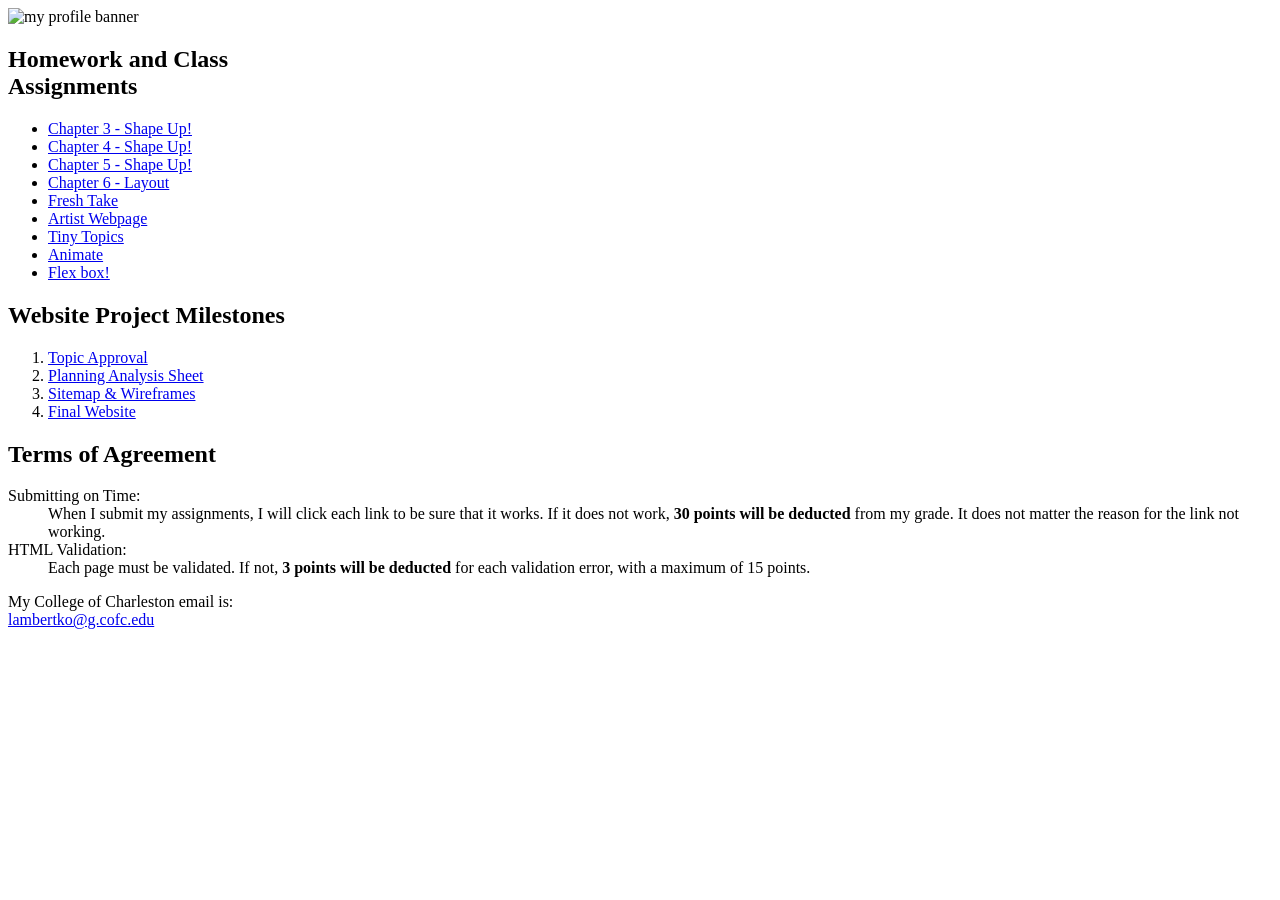
==== index.html @ 7686defd "Home page" ====
<!DOCTYPE html>
<html lang="en">

<head>
    <meta charset="utf-8">
    <title> Assignment Page! </title>
    <link rel="stylesheet" href="assignment.css">
</head>
<body>
    <div id="wrapper">
    <header>
        <img src="semester_banner.jpg" alt="my profile banner" height="250">
    </header>

<main>
    <div id="homework">
<h2> Homework and Class <br>Assignments</h2>
<ul>
   <li>
    <a href="shape_up_exercises/shape_up.html">Chapter 3 - Shape Up!</a>
   </li>
    <li>
    <a href="shape_up4/shape_up.html">Chapter 4 - Shape Up!</a>
    </li>
    <li>
    <a href="shape_up5/shape_up.html">Chapter 5 - Shape Up!</a>
    </li>
    <li>
    <a href="chapter_6Layout/index.html">Chapter 6 - Layout</a>
    </li>
    <li>
    <a href="freshtake/gallery.html">Fresh Take</a>
    </li>
    <li>
    <a href="artists/artistIndex.html">Artist Webpage</a>
    </li>
    <li>
    <a href="tinyTopic/tinyTopics.html">Tiny Topics</a>
    </li>
    <li>
        <a href="animate/animHTML.html">Animate</a>
    </li>
    <li>
        <a href="more flexbox/Why Can't We Have Nice Things_.html">Flex box!</a>
    </li>
</ul>
    </div>
    <div id="milestones">
<h2> Website Project Milestones</h2>
<ol>
    <li>
    <a href="semesterProject/approval1.html">Topic Approval</a>
    </li>
    <li>
        <a href="semesterProject/planning analysis/planning.html">Planning Analysis Sheet</a>
    </li>
    <li>
    <a href="semesterProject/Sitemap & wireframes.pdf">Sitemap & Wireframes</a>
    </li>
    <li>
        <a href="semesterProject/final website/index.html">Final Website</a>
    </li>
</ol>
    </div>

    <div id="terms">
<h2> Terms of Agreement</h2>
<dl>
<dt>Submitting on Time:</dt>
<dd>When I submit my assignments, I will click each link to be sure that it works. If it does 
    not work, <b>30 points will be deducted</b> from my grade. It does not matter the reason for 
    the link not working.
</dd>
<dt>HTML Validation:</dt>
<dd>Each page must be validated. If not, <b>3 points will be deducted</b> for each validation 
error, with a maximum of 15 points. </dd>
</dl>
    </div>


</main>
<footer>
    <p>My College of Charleston email is: <a href="mailto:lambertko@g.cofc.edu"> <br>lambertko@g.cofc.edu</a></p>
</footer>

    </div>
</body>



</html>
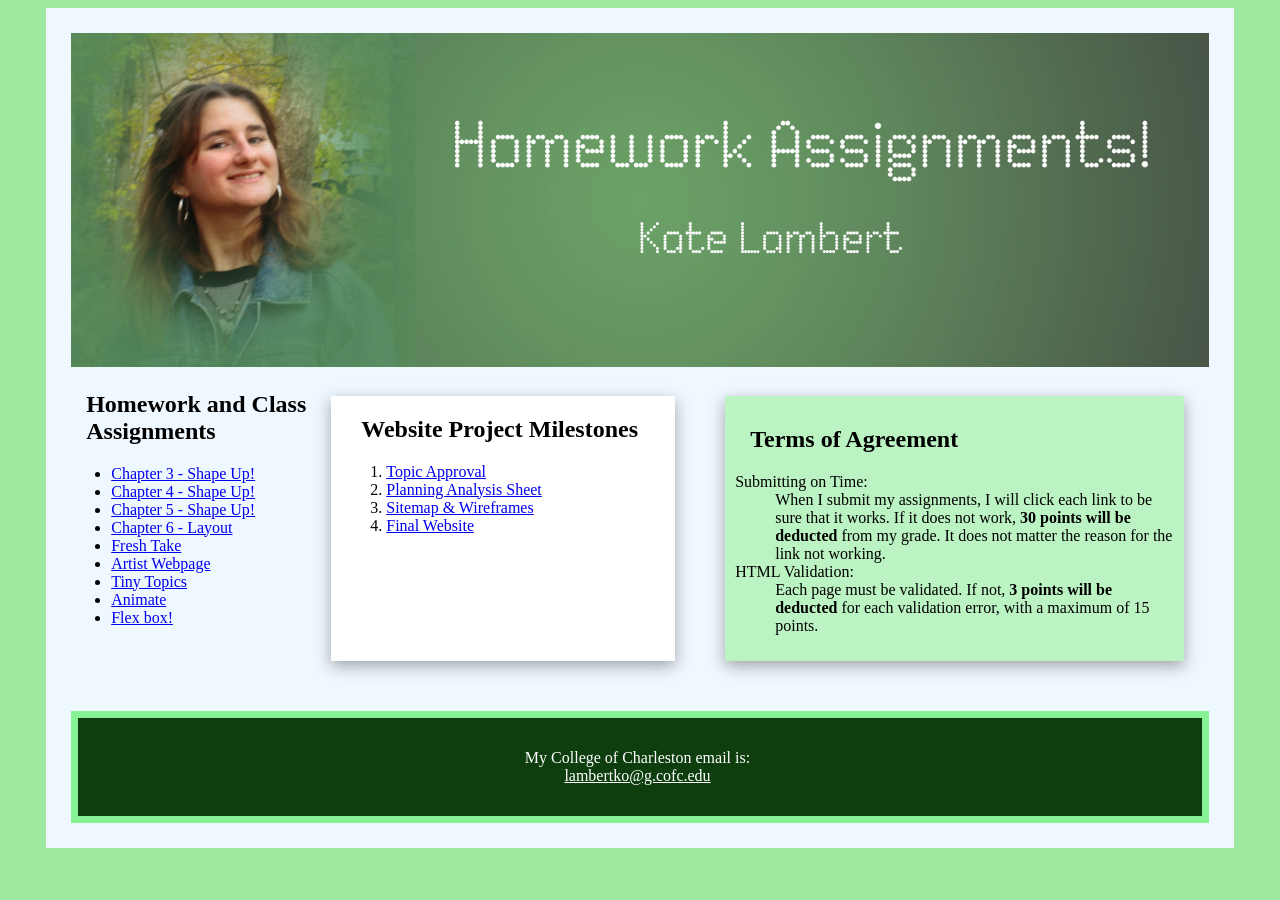
==== commit 0791af4a: "Update index.html" ====
--- a/index.html
+++ b/index.html
@@ -3,7 +3,7 @@
 
 <head>
     <meta charset="utf-8">
-    <title> Assignment Page! </title>
+    <title> My Portfolio! </title>
     <link rel="stylesheet" href="assignment.css">
 </head>
 <body>
@@ -13,7 +13,7 @@
     </header>
 
 <main>
-    <div id="homework">
+    <div id="Projects">
 <h2> Homework and Class <br>Assignments</h2>
 <ul>
    <li>
@@ -88,4 +88,4 @@
 
 
 
-</html>+</html>
--- a/assignment.css
+++ b/assignment.css
@@ -0,0 +1,79 @@
+body{
+    background-color: rgb(160, 233, 160);
+    font-family: Georgia, 'Times New Roman', Times, serif;
+}
+
+img {
+    max-width: 100%;
+    height: auto;
+}
+
+#wrapper {
+    background-color: aliceblue;
+    width: 90%;
+    margin: auto;
+    padding: 25px;
+}
+
+main {
+    display: flex;
+}
+
+#homework {
+    flex: 4;
+    background-color: rgb(187, 243, 194);
+    padding-left: 30px;
+    box-shadow: rgba(0, 0, 0, 0.35) 0px 5px 15px;
+    margin: 25px;
+
+}
+
+#milestones {
+    background-color: rgb(255, 255, 255);
+    flex: 3;
+    padding-left: 15px;
+    box-shadow: rgba(0, 0, 0, 0.35) 0px 5px 15px;
+    margin: 25px;
+
+    
+}
+
+#terms {
+    flex: 4;
+    background-color: rgb(187, 243, 194);
+    border: 1px black;
+    padding: 10px;
+    box-shadow: rgba(0, 0, 0, 0.35) 0px 5px 15px;
+    margin: 25px;
+
+}
+
+footer {
+    text-align: center;
+    color: white;
+    background-color: rgb(14, 62, 14);
+    padding: 15px;
+    margin-top: 25px;
+    border: 7px solid rgb(134, 242, 148);
+}
+
+h2 {
+    padding-left: 15px;
+}
+footer a{
+    color: white;
+    padding: 5px;
+}
+
+/*mobile style */
+@media (max-width:600px){ 
+    /*the important styles */
+    #wrapper{width: 100%; padding: 15px;}
+    header {width: 100%;}
+    main {  flex-direction: column;
+            width: 100%;
+            padding: 15px;
+            padding-left: 5px;}  
+    footer { width: 95%;
+            padding-right: 5px;}    
+}
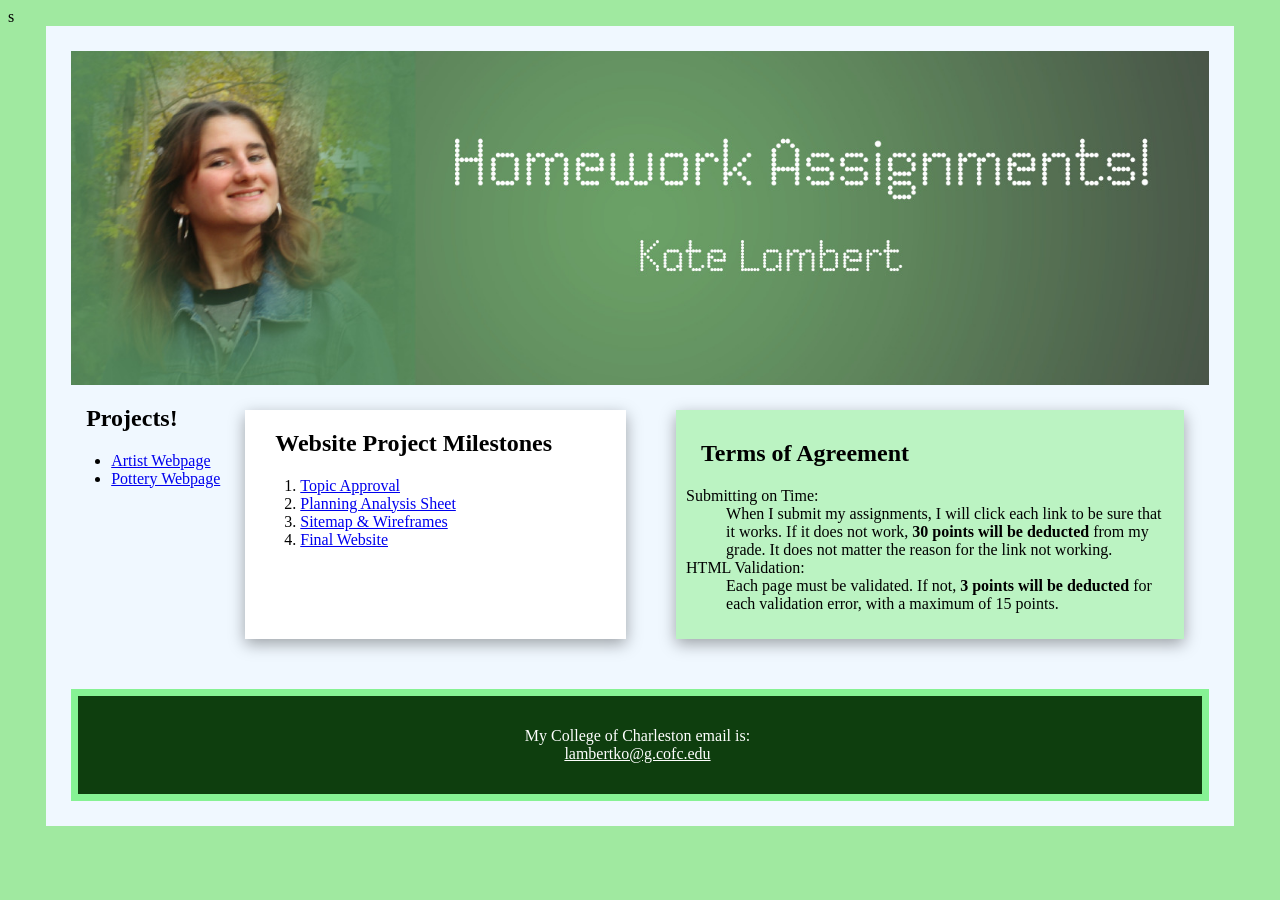
==== commit 580b8d6c: "Update index.html" ====
--- a/index.html
+++ b/index.html
@@ -1,4 +1,4 @@
-<!DOCTYPE html>
+s<!DOCTYPE html>
 <html lang="en">
 
 <head>
@@ -14,34 +14,13 @@
 
 <main>
     <div id="Projects">
-<h2> Homework and Class <br>Assignments</h2>
+<h2> Projects! </h2>
 <ul>
-   <li>
-    <a href="shape_up_exercises/shape_up.html">Chapter 3 - Shape Up!</a>
-   </li>
-    <li>
-    <a href="shape_up4/shape_up.html">Chapter 4 - Shape Up!</a>
-    </li>
-    <li>
-    <a href="shape_up5/shape_up.html">Chapter 5 - Shape Up!</a>
-    </li>
-    <li>
-    <a href="chapter_6Layout/index.html">Chapter 6 - Layout</a>
-    </li>
-    <li>
-    <a href="freshtake/gallery.html">Fresh Take</a>
-    </li>
     <li>
     <a href="artists/artistIndex.html">Artist Webpage</a>
     </li>
     <li>
-    <a href="tinyTopic/tinyTopics.html">Tiny Topics</a>
-    </li>
-    <li>
-        <a href="animate/animHTML.html">Animate</a>
-    </li>
-    <li>
-        <a href="more flexbox/Why Can't We Have Nice Things_.html">Flex box!</a>
+        <a href="semesterProject/final website/index.html">Pottery Webpage</a>
     </li>
 </ul>
     </div>
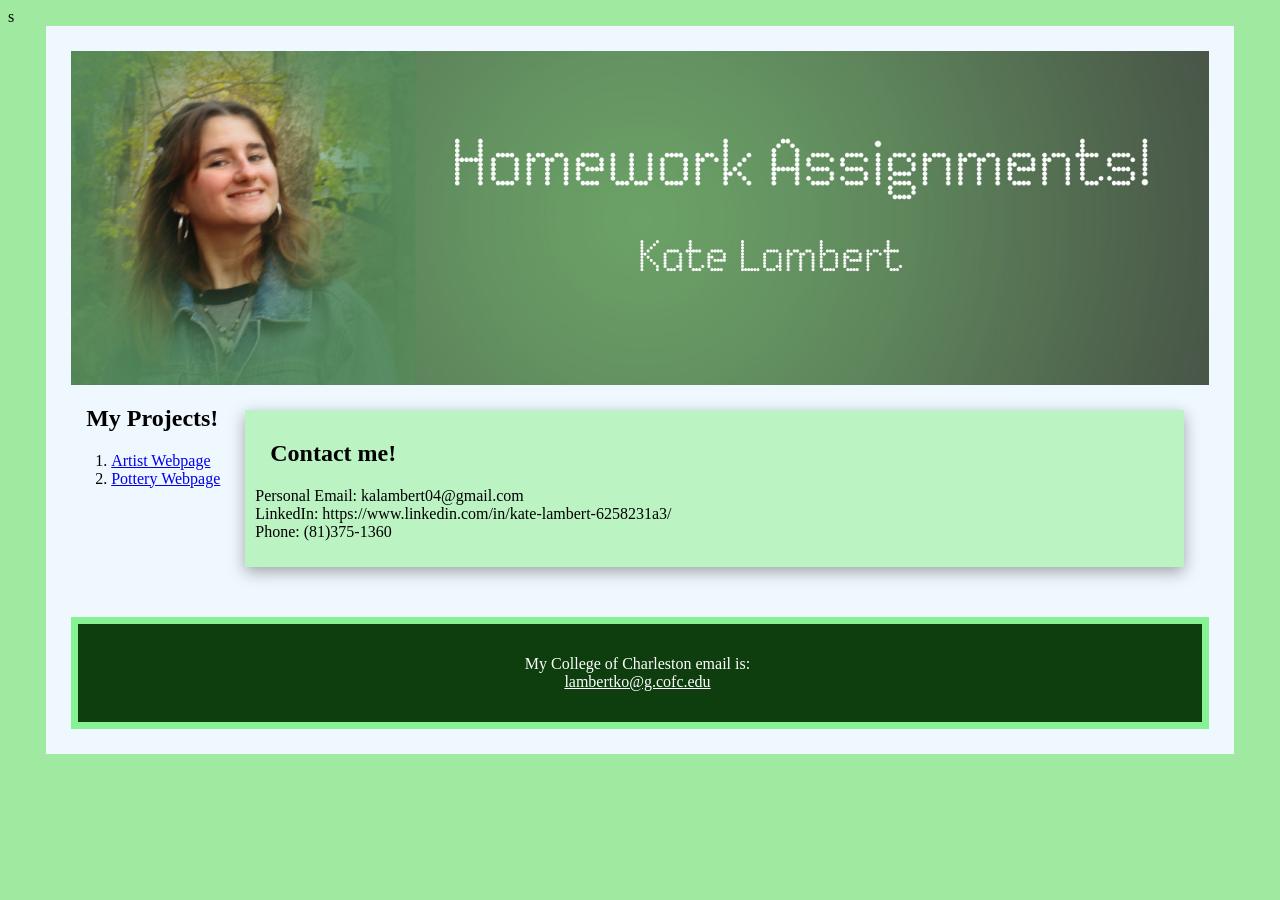
==== commit 708df8be: "Update index.html" ====
--- a/index.html
+++ b/index.html
@@ -14,45 +14,23 @@
 
 <main>
     <div id="Projects">
-<h2> Projects! </h2>
-<ul>
+<h2> My Projects!</h2>
+<ol>
     <li>
     <a href="artists/artistIndex.html">Artist Webpage</a>
     </li>
     <li>
         <a href="semesterProject/final website/index.html">Pottery Webpage</a>
     </li>
-</ul>
-    </div>
-    <div id="milestones">
-<h2> Website Project Milestones</h2>
-<ol>
-    <li>
-    <a href="semesterProject/approval1.html">Topic Approval</a>
-    </li>
-    <li>
-        <a href="semesterProject/planning analysis/planning.html">Planning Analysis Sheet</a>
-    </li>
-    <li>
-    <a href="semesterProject/Sitemap & wireframes.pdf">Sitemap & Wireframes</a>
-    </li>
-    <li>
-        <a href="semesterProject/final website/index.html">Final Website</a>
-    </li>
 </ol>
     </div>
 
     <div id="terms">
-<h2> Terms of Agreement</h2>
+<h2> Contact me!</h2>
 <dl>
-<dt>Submitting on Time:</dt>
-<dd>When I submit my assignments, I will click each link to be sure that it works. If it does 
-    not work, <b>30 points will be deducted</b> from my grade. It does not matter the reason for 
-    the link not working.
-</dd>
-<dt>HTML Validation:</dt>
-<dd>Each page must be validated. If not, <b>3 points will be deducted</b> for each validation 
-error, with a maximum of 15 points. </dd>
+<dt>Personal Email: kalambert04@gmail.com</dt>
+<dt>LinkedIn: https://www.linkedin.com/in/kate-lambert-6258231a3/</dt>
+<dt>Phone: (81)375-1360 </dt>
 </dl>
     </div>
 
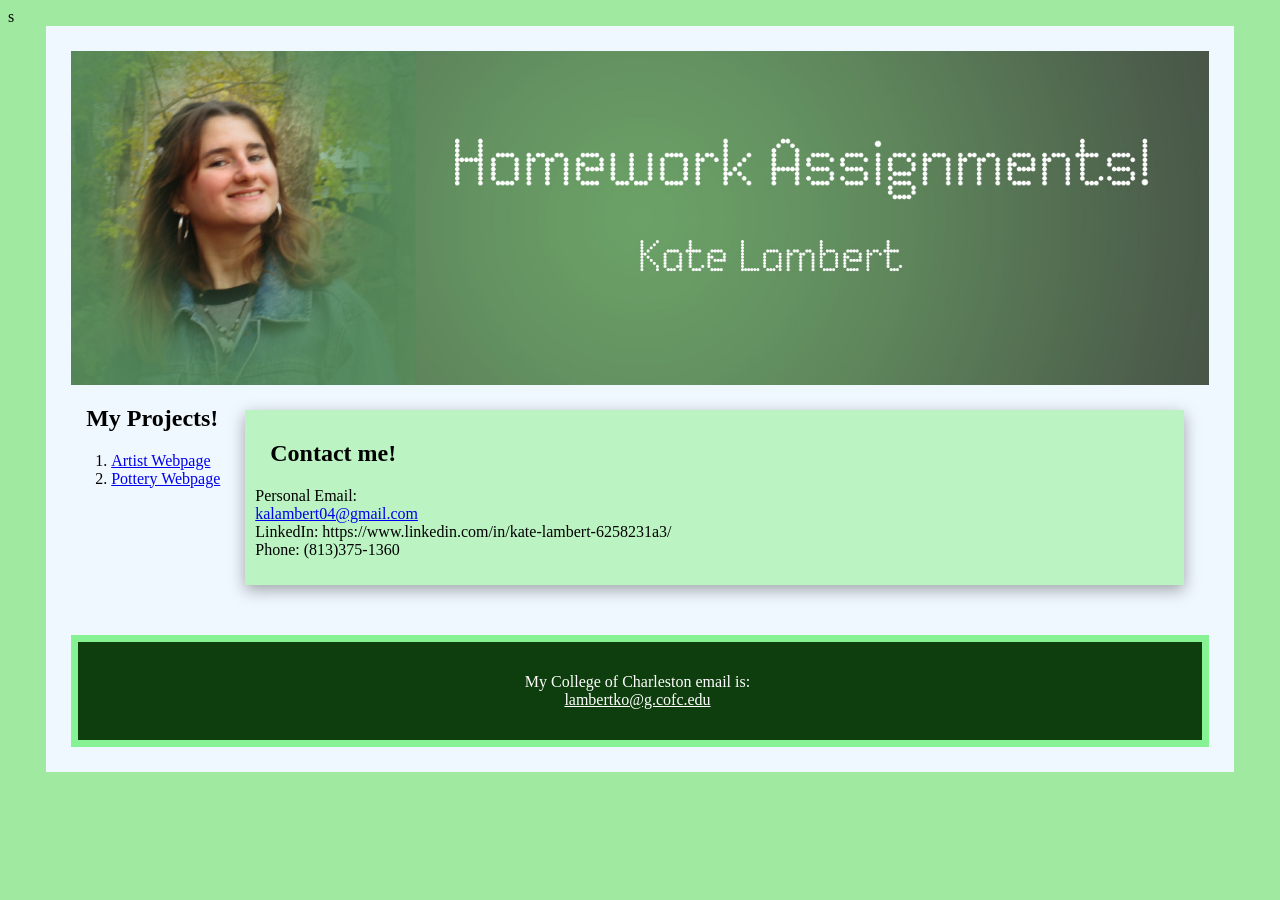
==== commit f976d20f: "Update index.html" ====
--- a/index.html
+++ b/index.html
@@ -28,9 +28,9 @@
     <div id="terms">
 <h2> Contact me!</h2>
 <dl>
-<dt>Personal Email: kalambert04@gmail.com</dt>
+<dt>Personal Email: <a href="mailto:kalambert04@gmail.com"> <br>kalambert04@gmail.com</a></dt>
 <dt>LinkedIn: https://www.linkedin.com/in/kate-lambert-6258231a3/</dt>
-<dt>Phone: (81)375-1360 </dt>
+<dt>Phone: (813)375-1360 </dt>
 </dl>
     </div>
 
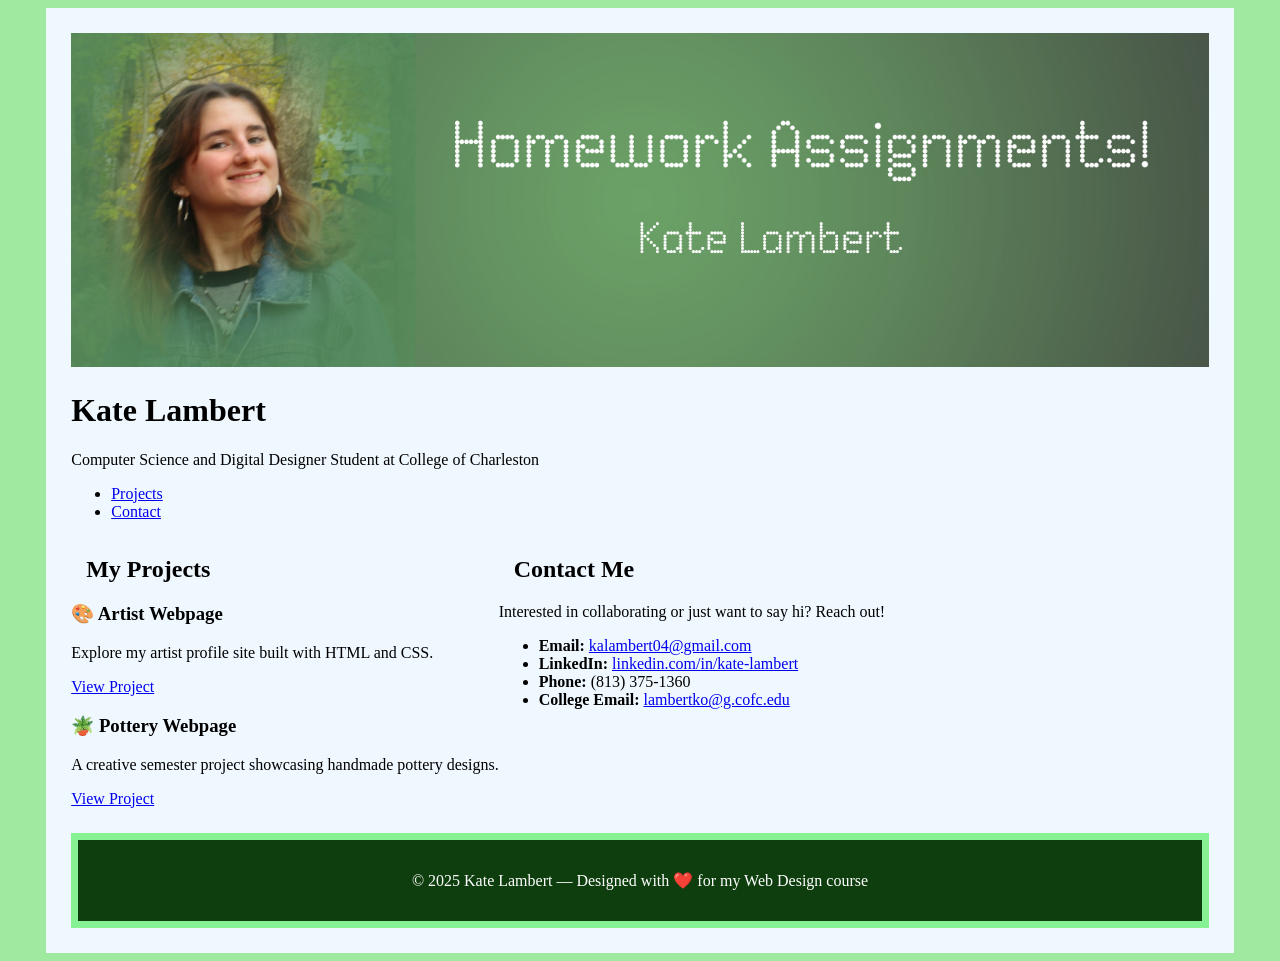
==== commit 56a2bf94: "Update index.html" ====
--- a/index.html
+++ b/index.html
@@ -1,48 +1,60 @@
-s<!DOCTYPE html>
+<!DOCTYPE html>
 <html lang="en">
-
 <head>
     <meta charset="utf-8">
-    <title> My Portfolio! </title>
+    <meta name="viewport" content="width=device-width, initial-scale=1.0">
+    <title>Kate Lambert | Portfolio</title>
     <link rel="stylesheet" href="assignment.css">
 </head>
+
 <body>
     <div id="wrapper">
-    <header>
-        <img src="semester_banner.jpg" alt="my profile banner" height="250">
-    </header>
+        <header>
+            <img src="semester_banner.jpg" alt="Portfolio banner for Kate Lambert" class="banner">
+            <h1>Kate Lambert</h1>
+            <p class="tagline">Computer Science and Digital Designer Student at College of Charleston</p>
+        </header>
 
-<main>
-    <div id="Projects">
-<h2> My Projects!</h2>
-<ol>
-    <li>
-    <a href="artists/artistIndex.html">Artist Webpage</a>
-    </li>
-    <li>
-        <a href="semesterProject/final website/index.html">Pottery Webpage</a>
-    </li>
-</ol>
-    </div>
+        <nav>
+            <ul>
+                <li><a href="#projects">Projects</a></li>
+                <li><a href="#contact">Contact</a></li>
+            </ul>
+        </nav>
 
-    <div id="terms">
-<h2> Contact me!</h2>
-<dl>
-<dt>Personal Email: <a href="mailto:kalambert04@gmail.com"> <br>kalambert04@gmail.com</a></dt>
-<dt>LinkedIn: https://www.linkedin.com/in/kate-lambert-6258231a3/</dt>
-<dt>Phone: (813)375-1360 </dt>
-</dl>
-    </div>
+        <main>
+            <section id="projects">
+                <h2>My Projects</h2>
+                <div class="project-list">
+                    <div class="project-card">
+                        <h3>🎨 Artist Webpage</h3>
+                        <p>Explore my artist profile site built with HTML and CSS.</p>
+                        <a href="artists/artistIndex.html" class="btn">View Project</a>
+                    </div>
 
+                    <div class="project-card">
+                        <h3>🪴 Pottery Webpage</h3>
+                        <p>A creative semester project showcasing handmade pottery designs.</p>
+                        <a href="semesterProject/final website/index.html" class="btn">View Project</a>
+                    </div>
+                </div>
+            </section>
 
-</main>
-<footer>
-    <p>My College of Charleston email is: <a href="mailto:lambertko@g.cofc.edu"> <br>lambertko@g.cofc.edu</a></p>
-</footer>
+            <section id="contact">
+                <h2>Contact Me</h2>
+                <p>Interested in collaborating or just want to say hi? Reach out!</p>
+                <ul class="contact-info">
+                    <li><strong>Email:</strong> <a href="mailto:kalambert04@gmail.com">kalambert04@gmail.com</a></li>
+                    <li><strong>LinkedIn:</strong> <a href="https://www.linkedin.com/in/kate-lambert-6258231a3/" target="_blank">linkedin.com/in/kate-lambert</a></li>
+                    <li><strong>Phone:</strong> (813) 375-1360</li>
+                    <li><strong>College Email:</strong> <a href="mailto:lambertko@g.cofc.edu">lambertko@g.cofc.edu</a></li>
+                </ul>
+            </section>
+        </main>
 
+        <footer>
+            <p>© 2025 Kate Lambert — Designed with ❤️ for my Web Design course</p>
+        </footer>
     </div>
 </body>
-
-
-
 </html>
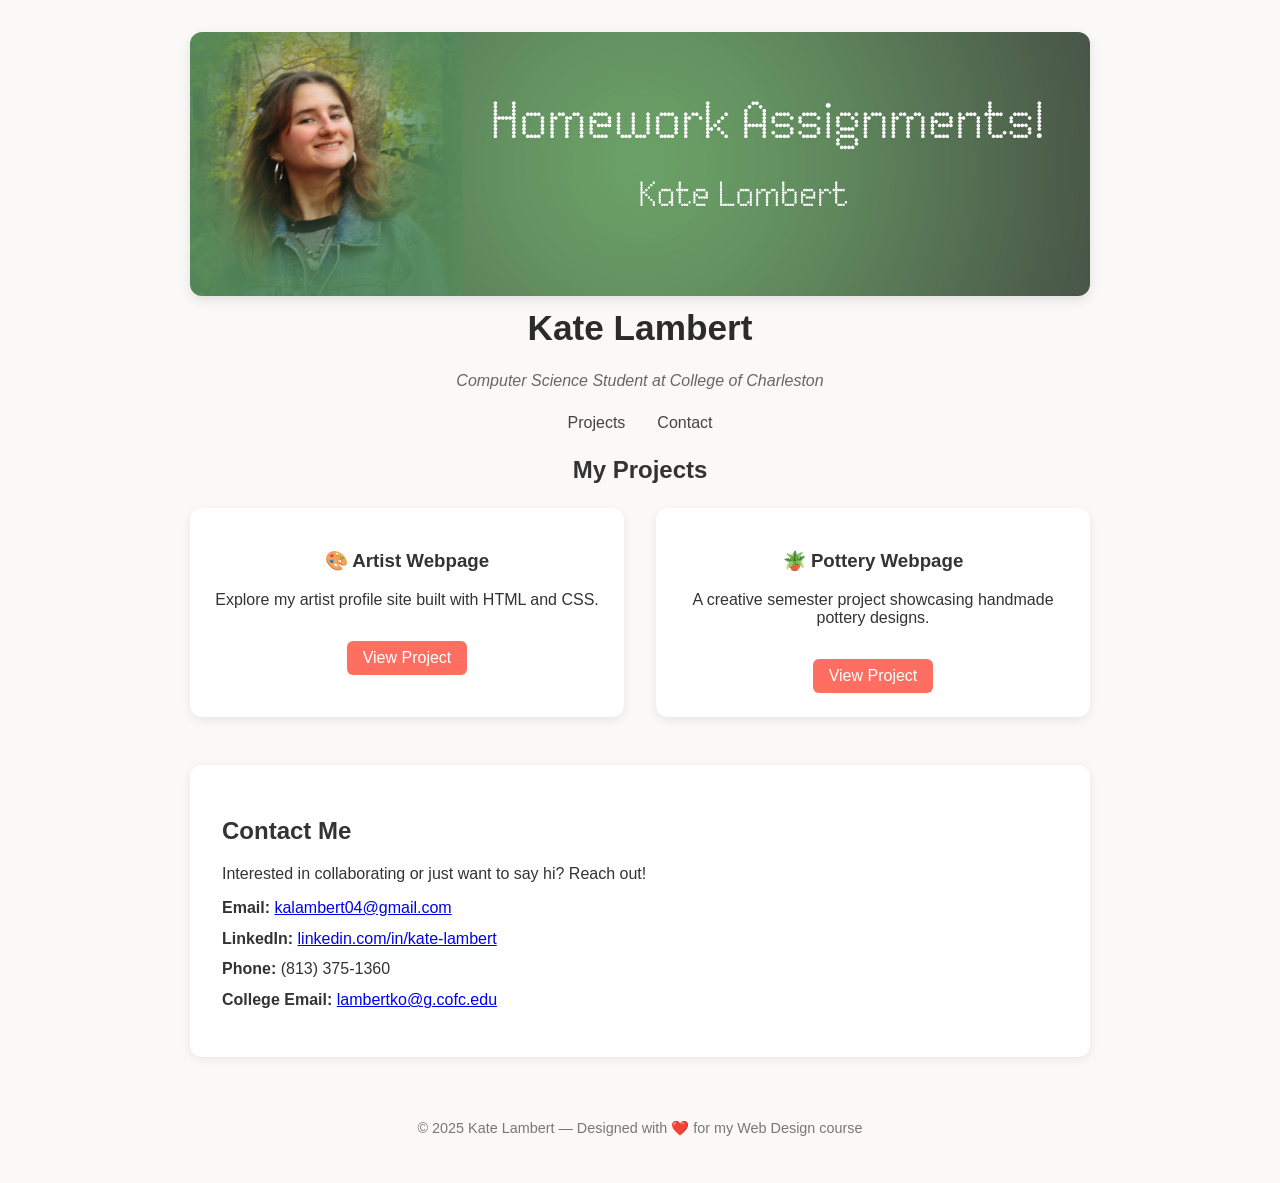
==== commit bb1ef695: "Update index.html" ====
--- a/index.html
+++ b/index.html
@@ -12,7 +12,7 @@
         <header>
             <img src="semester_banner.jpg" alt="Portfolio banner for Kate Lambert" class="banner">
             <h1>Kate Lambert</h1>
-            <p class="tagline">Computer Science and Digital Designer Student at College of Charleston</p>
+            <p class="tagline">Computer Science Student at College of Charleston</p>
         </header>
 
         <nav>
--- a/assignment.css
+++ b/assignment.css
@@ -1,70 +1,127 @@
-body{
-    background-color: rgb(160, 233, 160);
-    font-family: Georgia, 'Times New Roman', Times, serif;
-}
-
-img {
-    max-width: 100%;
-    height: auto;
+body {
+    font-family: 'Poppins', Arial, sans-serif;
+    background-color: #faf9f8;
+    color: #333;
+    margin: 0;
+    padding: 0;
 }
 
 #wrapper {
-    background-color: aliceblue;
-    width: 90%;
-    margin: auto;
-    padding: 25px;
+    max-width: 900px;
+    margin: 0 auto;
+    padding: 1rem 2rem;
 }
 
-main {
-    display: flex;
+/* Header */
+header {
+    text-align: center;
+    padding-top: 1rem;
 }
 
-#homework {
-    flex: 4;
-    background-color: rgb(187, 243, 194);
-    padding-left: 30px;
-    box-shadow: rgba(0, 0, 0, 0.35) 0px 5px 15px;
-    margin: 25px;
-
+.banner {
+    width: 100%;
+    border-radius: 12px;
+    box-shadow: 0 4px 12px rgba(0,0,0,0.1);
 }
 
-#milestones {
-    background-color: rgb(255, 255, 255);
-    flex: 3;
-    padding-left: 15px;
-    box-shadow: rgba(0, 0, 0, 0.35) 0px 5px 15px;
-    margin: 25px;
-
-    
+h1 {
+    margin-top: 0.5rem;
+    font-size: 2.2rem;
+    color: #2b2b2b;
 }
 
-#terms {
-    flex: 4;
-    background-color: rgb(187, 243, 194);
-    border: 1px black;
-    padding: 10px;
-    box-shadow: rgba(0, 0, 0, 0.35) 0px 5px 15px;
-    margin: 25px;
-
+.tagline {
+    font-style: italic;
+    color: #666;
 }
 
+/* Navigation */
+nav ul {
+    list-style: none;
+    display: flex;
+    justify-content: center;
+    gap: 2rem;
+    padding: 0;
+    margin: 1.5rem 0;
+}
+
+nav a {
+    text-decoration: none;
+    color: #444;
+    font-weight: 500;
+}
+
+nav a:hover {
+    color: #ff6f61;
+}
+
+/* Projects */
+#projects {
+    text-align: center;
+    margin-bottom: 3rem;
+}
+
+.project-list {
+    display: grid;
+    grid-template-columns: 1fr 1fr;
+    gap: 2rem;
+    margin-top: 1.5rem;
+}
+
+.project-card {
+    background: white;
+    padding: 1.5rem;
+    border-radius: 12px;
+    box-shadow: 0 3px 10px rgba(0,0,0,0.08);
+    transition: transform 0.2s ease, box-shadow 0.2s ease;
+}
+
+.project-card:hover {
+    transform: translateY(-5px);
+    box-shadow: 0 6px 16px rgba(0,0,0,0.15);
+}
+
+.btn {
+    display: inline-block;
+    margin-top: 1rem;
+    padding: 0.5rem 1rem;
+    background-color: #ff6f61;
+    color: white;
+    text-decoration: none;
+    border-radius: 6px;
+    font-weight: 500;
+}
+
+.btn:hover {
+    background-color: #e65c53;
+}
+
+/* Contact */
+#contact {
+    background-color: #fff;
+    padding: 2rem;
+    border-radius: 12px;
+    box-shadow: 0 2px 10px rgba(0,0,0,0.08);
+}
+
+.contact-info {
+    list-style: none;
+    padding: 0;
+    margin-top: 1rem;
+}
+
+.contact-info li {
+    margin-bottom: 0.8rem;
+}
+
+/* Footer */
 footer {
     text-align: center;
-    color: white;
-    background-color: rgb(14, 62, 14);
-    padding: 15px;
-    margin-top: 25px;
-    border: 7px solid rgb(134, 242, 148);
+    margin-top: 2rem;
+    padding: 1rem;
+    font-size: 0.9rem;
+    color: #777;
 }
-
-h2 {
-    padding-left: 15px;
-}
-footer a{
-    color: white;
-    padding: 5px;
-}
-
 /*mobile style */
 @media (max-width:600px){ 
     /*the important styles */
@@ -76,4 +133,4 @@
             padding-left: 5px;}  
     footer { width: 95%;
             padding-right: 5px;}    
-}+}
